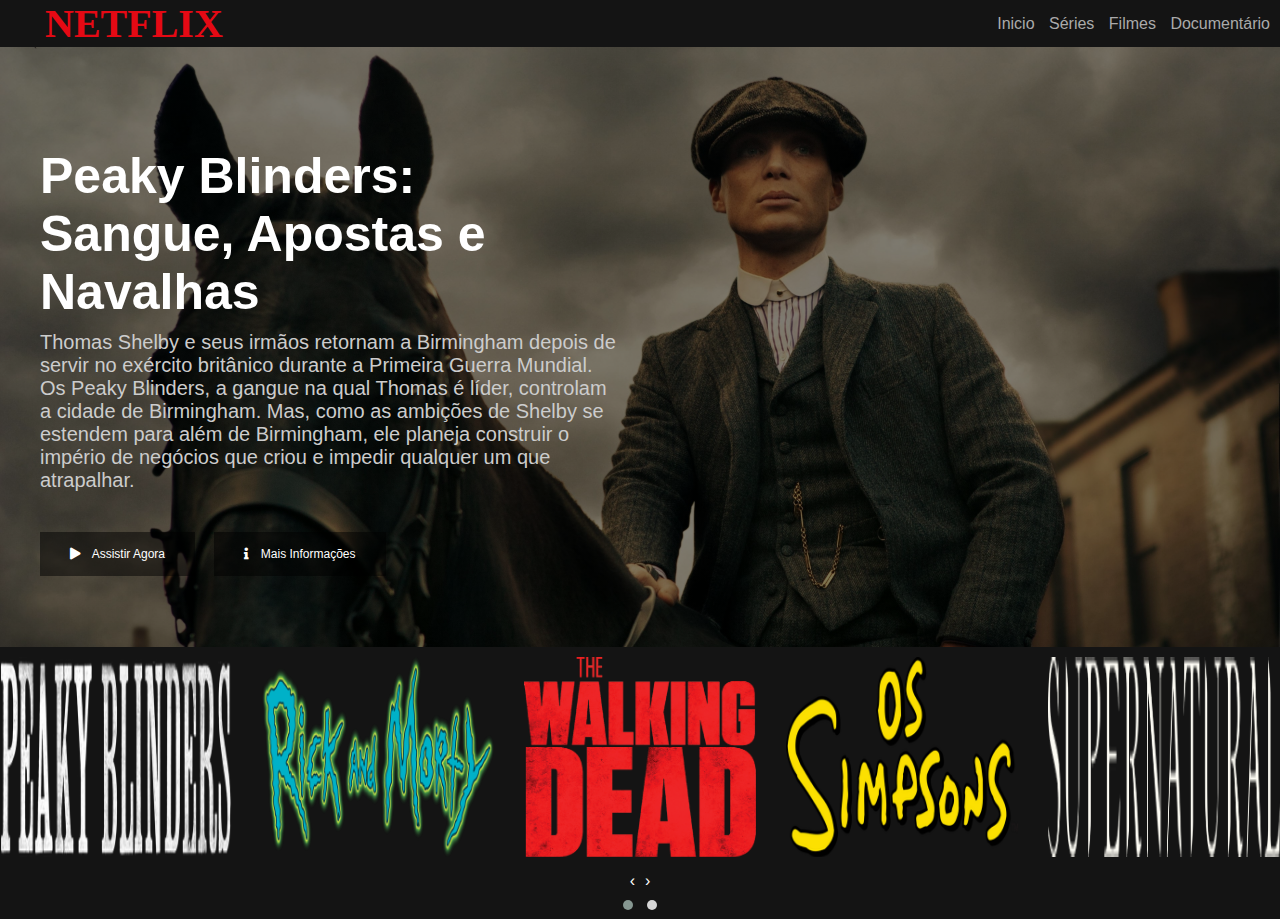
==== index.html @ 17f166b6 "inicial netflix" ====
<!DOCTYPE html>
<html lang="pt-br">
<head>
    <meta charset="UTF-8">
    <meta http-equiv="X-UA-Compatible" content="IE=edge">
    <meta name="viewport" content="width=device-width, initial-scale=1.0">
    <link rel="stylesheet" href="https://cdnjs.cloudflare.com/ajax/libs/font-awesome/5.15.3/css/all.min.css">
    <title>Netflix clone</title>
    <link rel="stylesheet" href="css/style.css">
    <link rel="stylesheet" href="css/owl-css/owl.carousel.min.css">
    <link rel="stylesheet" href="css/owl-css/owl.theme.default.min.css">
    <link rel="stylesheet" href="css/responsive.css">


</head>
<body>
    <header>
        <div class="container">
            <h2 class="logo">NETFLIX</h2>
            <nav>
                <a href="#">Inicio</a>
                <a href="#">Séries</a>
                <a href="#">Filmes</a>
                <a href="#">Documentário</a>
            </nav>
        </div>
    </header>

    <main>
        <div class="filme-principal">
            <div class="container">
                <h3 class="titulo">Peaky Blinders: Sangue, Apostas e Navalhas</h3>
                <p class="descricao">Thomas Shelby e seus irmãos retornam a Birmingham depois de servir no exército britânico durante a Primeira Guerra Mundial. Os Peaky Blinders, a gangue na qual Thomas é líder, controlam a cidade de Birmingham. Mas, como as ambições de Shelby se estendem  para além de Birmingham, ele planeja construir o império de negócios que criou e impedir qualquer um que atrapalhar.</p>              
                <div class="botoes">
                    <button role="button" class="botao">
                        <i class="fas fa-play"></i>
                          Assistir Agora
                    </button>
                    <button role="button" class="botao">                   
                        <i class="fas fa-info"></i>
                        Mais Informações             
                    </button>
                </div>
            </div>    
        </div>
    </main>

    <div class="carousel-filmes">
        <div class="owl-carousel owl-theme">
            <div class="item"><img class="box-filme" src="img/mini1.png"></div>
            <div class="item"><img src="img/mini2.png" alt=""></div>
            <div class="item"><img src="img/mini3.png" alt=""></div>
            <div class="item"><img src="img/mini4.png" alt=""></div>
            <div class="item"><img src="img/mini5.png" alt=""></div>
            <div class="item"><img src="img/mini6.png" alt=""></div>
            <div class="item"><img src="img/mini7.png" alt=""></div>
            <div class="item"><img src="img/mini8.png" alt=""></div>
            <div class="item"><img src="img/mini9.png" alt=""></div>
            <div class="item"><img src="img/mini10.png" alt=""></div>
        </div>
    </div>
     
        <script src="js/owl/jquery.min.js"></script>
        <script src="js/owl/owl.carousel.min.js"></script>
        <script src="js/setup.js"></script>
</body>
</html>
---- css/style.css ----
:root{
    --vermelho:#E50914;
    --preto:#141414;
}
*{
    padding: 0;
    margin: 0;
    box-sizing: border-box;
}
/*elementos base*/
body{
    color: white;
background: var(--preto);
font-family: Arial, 'Times New Roman', Times, serif;
}
header .container{
    display: flex;
    flex-direction: row;
    align-items: center;
    justify-content:space-between;
}
header .logo{
    margin-left: 5px;
    color: var(--vermelho);
    font-family: 'Arial Black', times;
    font-size: 40px;
}
header nav a{
    text-decoration:none;
    color: #AAA;
    margin-right: 10px;
}
header nav a:hover{
    color: #fff;
}
/* filme principal*/
.filme-principal{
    font-size: 16px;
    background:linear-gradient(rgba(0,0,0,.50),rgba(0,0,0,.50)100%) ,url(../img/blinders.capa.jpeg) ;
    background-repeat: no-repeat;
    background-size: cover;
    height: 600px;
    display: flex;
    flex-direction: column;
    justify-content: center;
    align-items: flex-start;
}
.descricao{
    color: #ccc;
    font-size: 20px;
}
.filme-principal .descricao{
    margin-top: 10px;
    margin-bottom: 40px;
}
.titulo{
    margin-top:5%;
    font-family: 'Trebuchet MS', Arial, sans-serif;
    font-size: 50px;

}
.botao{
    background-color:rgba(0, 0, 0, .50);
    border: none;
    color: white;
    padding:15px 30px;
    margin-right: 15px;
    font-size: 12px;
    cursor: pointer;
    transition: 1.5s;

}
.botao:hover{
    background-color: white;
    color:black;
}
.botao i{
    padding-right: 8px;
}
.container{
    margin-left: 40px;
}
.filme-principal .container{
    width: 45%;
}
.box-filme{
    height: 120px;
    width: 220px;
    display: block;
}
.owl-item img {
    display: block;
    width: 100%;
    height: 200px;
}
.carousel-filmes{
    margin-top:10px;
}
---- css/responsive.css ----
@media screen and (max-width:700px){
    header .container{
        display: flex;
        flex-direction: column;
    }

    .botao{
        margin-top: 5px;
        width: 190px;
    }
}
@media screen and (min-width:100px) {
    .descricao{
        width: 100%;
    }
}
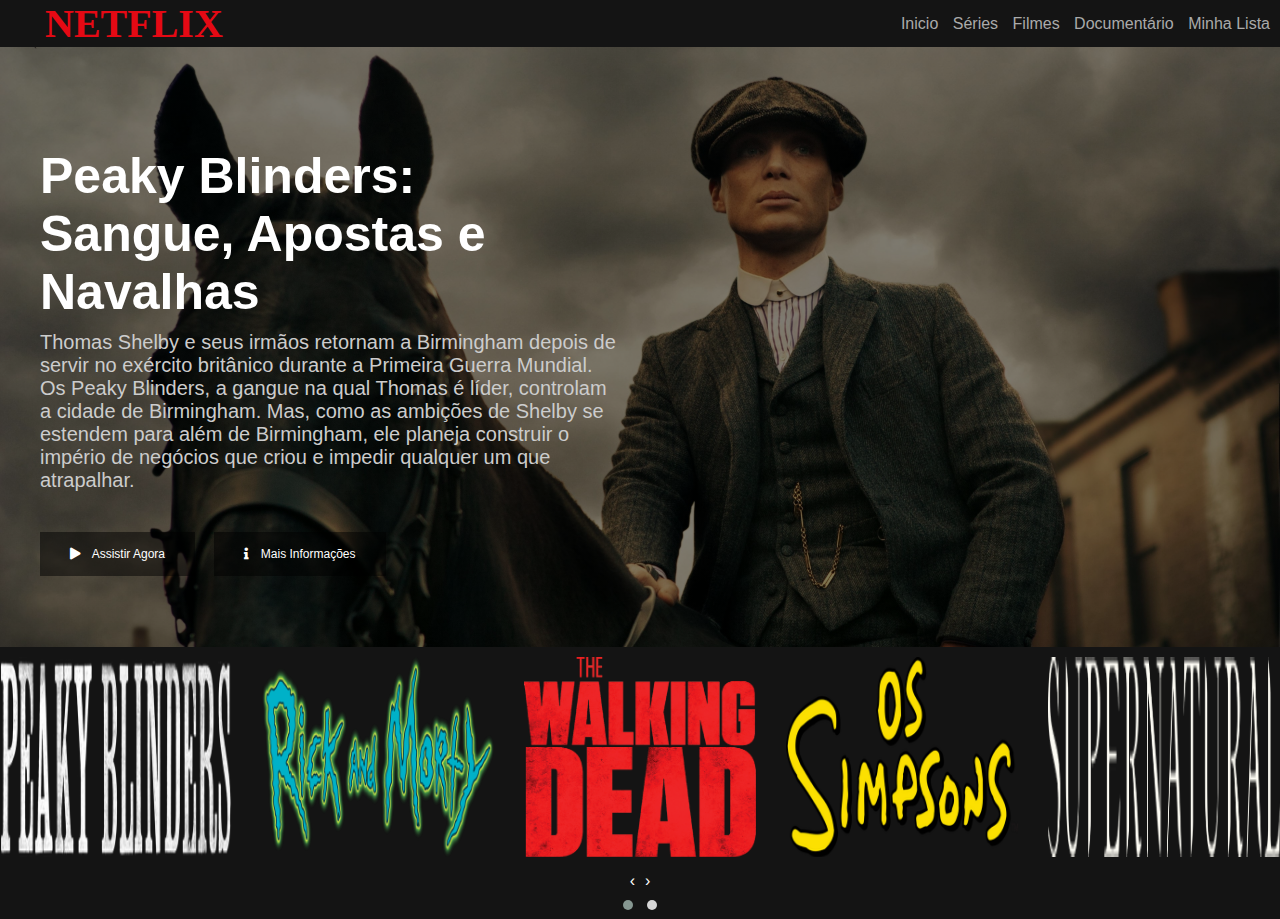
==== commit 70eb96e6: "login netflix" ====
--- a/index.html
+++ b/index.html
@@ -22,6 +22,7 @@
                 <a href="#">Séries</a>
                 <a href="#">Filmes</a>
                 <a href="#">Documentário</a>
+                <a href="#">Minha Lista</a>
             </nav>
         </div>
     </header>
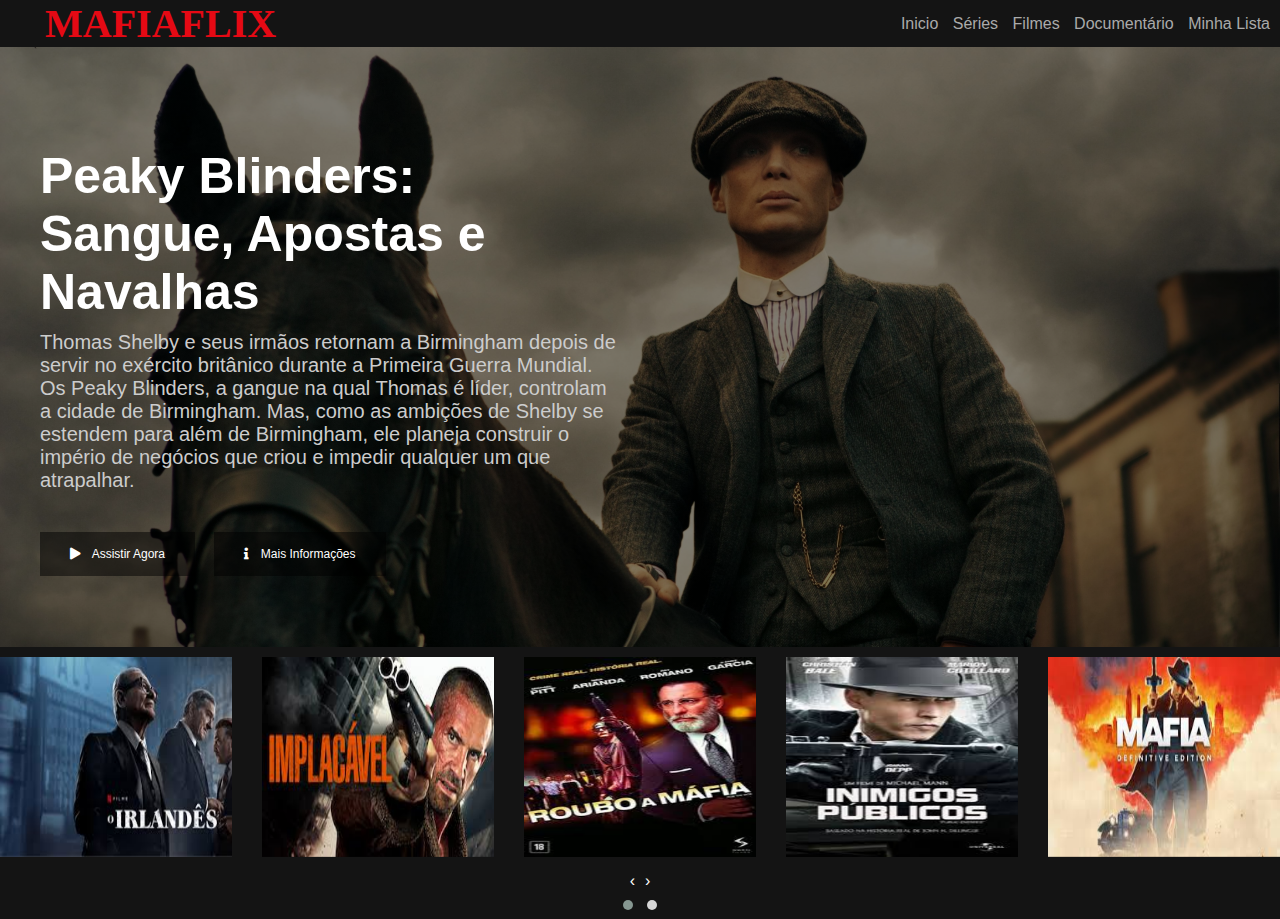
==== commit 3e6e1da4: "mafiaflix" ====
--- a/index.html
+++ b/index.html
@@ -16,7 +16,7 @@
 <body>
     <header>
         <div class="container">
-            <h2 class="logo">NETFLIX</h2>
+            <h2 class="logo">MAFIAFLIX</h2>
             <nav>
                 <a href="#">Inicio</a>
                 <a href="#">Séries</a>
@@ -60,7 +60,6 @@
             <div class="item"><img src="img/mini10.png" alt=""></div>
         </div>
     </div>
-     
         <script src="js/owl/jquery.min.js"></script>
         <script src="js/owl/owl.carousel.min.js"></script>
         <script src="js/setup.js"></script>
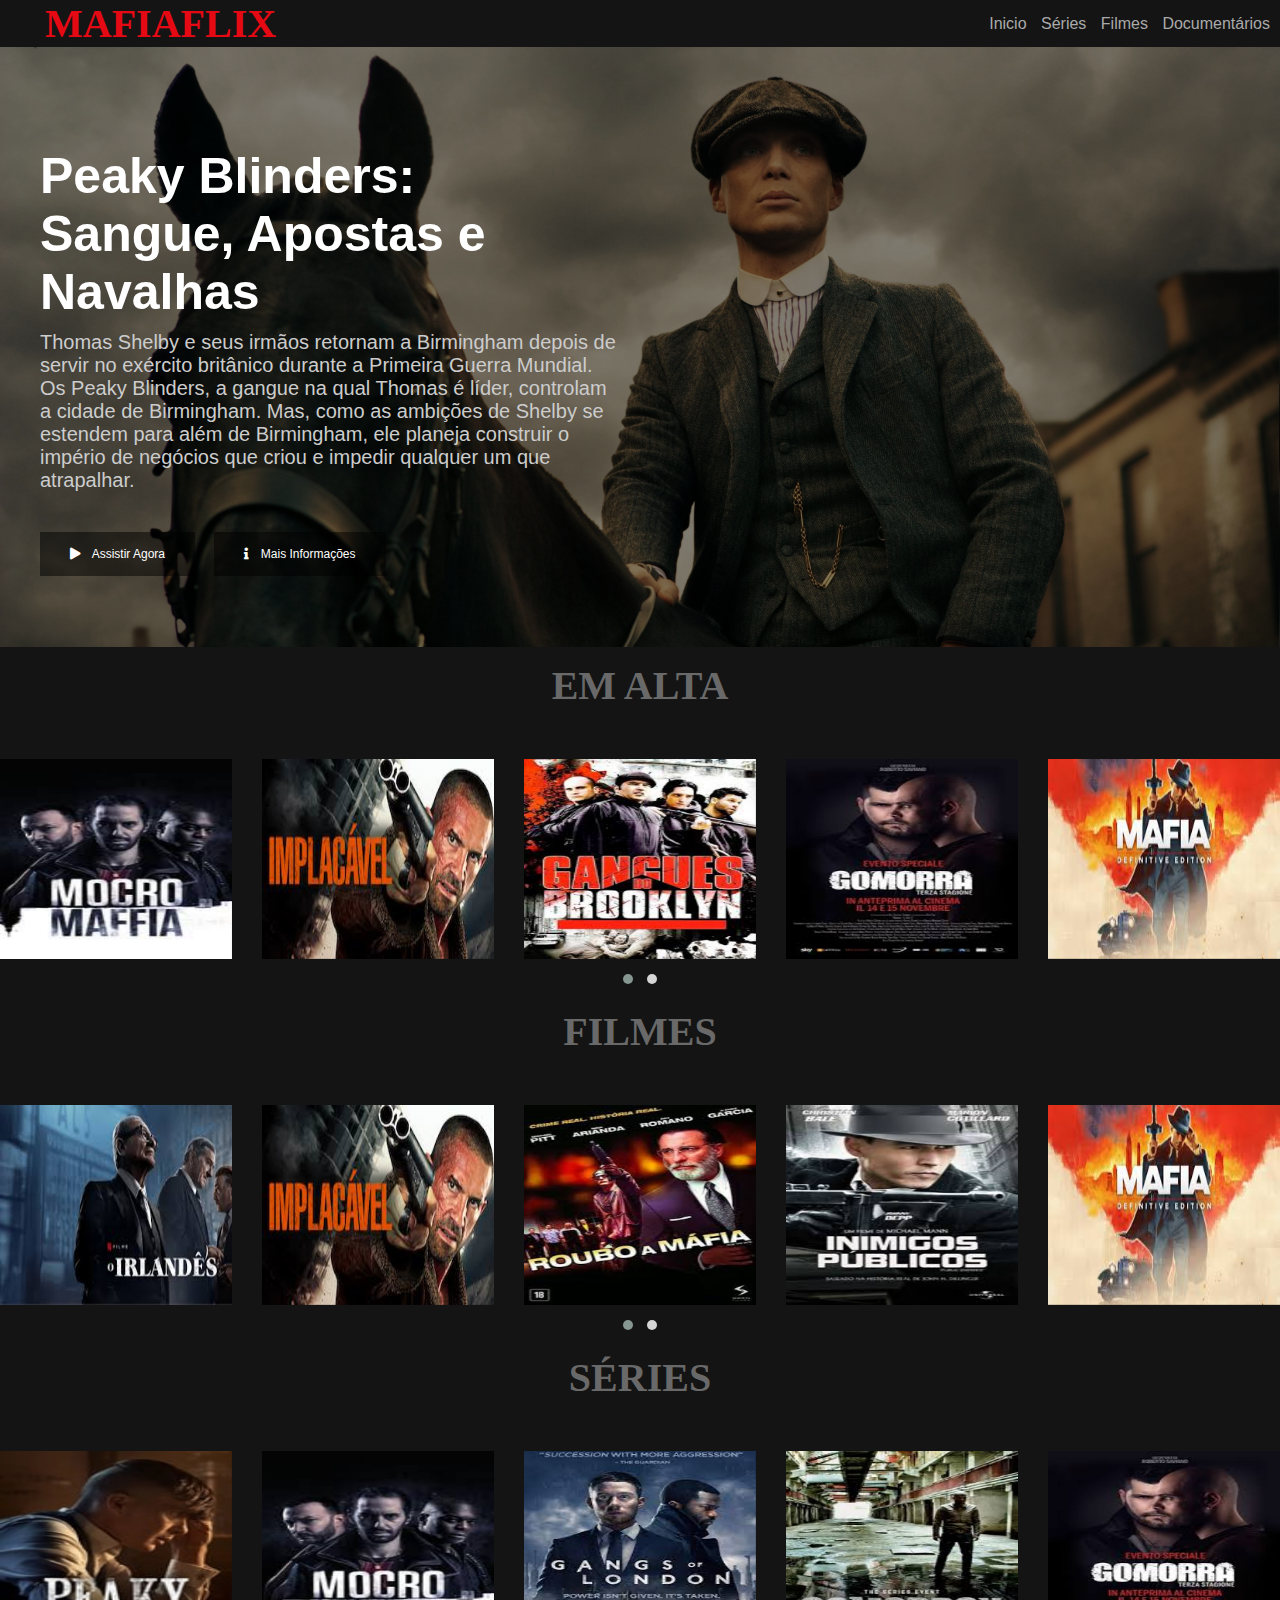
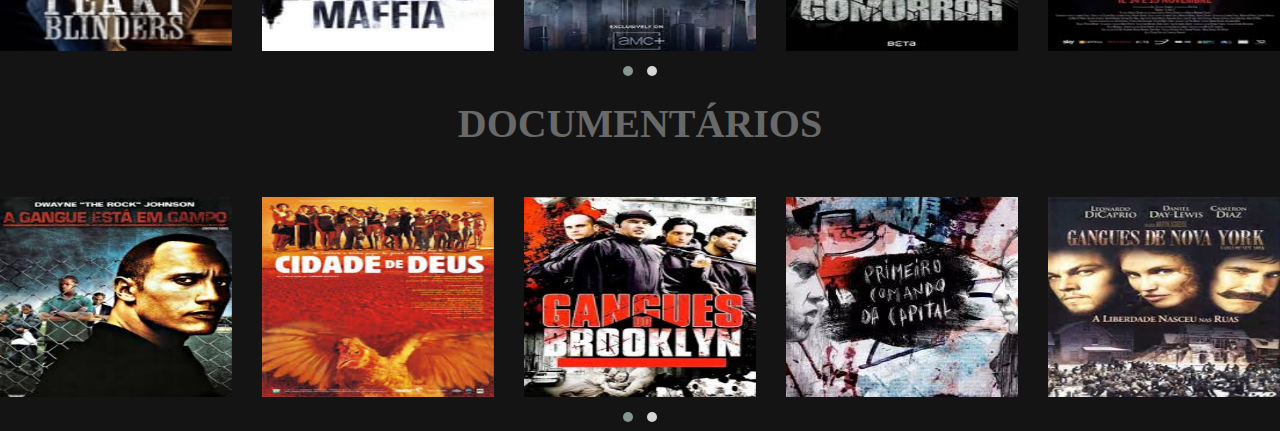
==== commit 2d25ee99: "MAFIAFLIX, series filmes, documetarios" ====
--- a/index.html
+++ b/index.html
@@ -5,7 +5,7 @@
     <meta http-equiv="X-UA-Compatible" content="IE=edge">
     <meta name="viewport" content="width=device-width, initial-scale=1.0">
     <link rel="stylesheet" href="https://cdnjs.cloudflare.com/ajax/libs/font-awesome/5.15.3/css/all.min.css">
-    <title>Netflix clone</title>
+    <title>MAFIAFLIX</title>
     <link rel="stylesheet" href="css/style.css">
     <link rel="stylesheet" href="css/owl-css/owl.carousel.min.css">
     <link rel="stylesheet" href="css/owl-css/owl.theme.default.min.css">
@@ -19,14 +19,13 @@
             <h2 class="logo">MAFIAFLIX</h2>
             <nav>
                 <a href="#">Inicio</a>
-                <a href="#">Séries</a>
-                <a href="#">Filmes</a>
-                <a href="#">Documentário</a>
-                <a href="#">Minha Lista</a>
+                <a href="#series">Séries</a>
+                <a href="#filmes">Filmes</a>
+                <a href="#documentarios">Documentários</a>
             </nav>
         </div>
     </header>
-
+<!-- banner-->
     <main>
         <div class="filme-principal">
             <div class="container">
@@ -35,31 +34,111 @@
                 <div class="botoes">
                     <button role="button" class="botao">
                         <i class="fas fa-play"></i>
-                          Assistir Agora
+                         Assistir Agora
                     </button>
                     <button role="button" class="botao">                   
                         <i class="fas fa-info"></i>
-                        Mais Informações             
+                        Mais Informações           
                     </button>
                 </div>
             </div>    
         </div>
     </main>
 
+           <!--*** em alta ***-->
+<div class="container-fluid">
+    <div class="em-alta">
+        <h3> Em Alta</h3>
+    </div>
     <div class="carousel-filmes">
         <div class="owl-carousel owl-theme">
-            <div class="item"><img class="box-filme" src="img/mini1.png"></div>
-            <div class="item"><img src="img/mini2.png" alt=""></div>
-            <div class="item"><img src="img/mini3.png" alt=""></div>
-            <div class="item"><img src="img/mini4.png" alt=""></div>
-            <div class="item"><img src="img/mini5.png" alt=""></div>
-            <div class="item"><img src="img/mini6.png" alt=""></div>
-            <div class="item"><img src="img/mini7.png" alt=""></div>
-            <div class="item"><img src="img/mini8.png" alt=""></div>
-            <div class="item"><img src="img/mini9.png" alt=""></div>
-            <div class="item"><img src="img/mini10.png" alt=""></div>
+            <div class="item"><img class="box-filme" src="img/series/mini1.png"></div>
+            <div class="item"><img src="img/filmes/mini2.png" alt=""></div>
+            <div class="item"><img src="img/documentarios/mini3.png" alt=""></div>
+            <div class="item"><img src="img/series/mini4.png" alt=""></div>
+            <div class="item"><img src="img/filmes/mini5.png" alt=""></div>
+            <div class="item"><img src="img/documentarios/mini6.png" alt=""></div>
+            <div class="item"><img src="img/series/mini7.png" alt=""></div>
+            <div class="item"><img src="img/filmes/mini8.png" alt=""></div>
+            <div class="item"><img src="img/documentarios/mini9.png" alt=""></div>
+            <div class="item"><img src="img/series/mini10.png" alt=""></div>
         </div>
     </div>
+</div>
+
+      <!--*** FILMES ***-->
+            <section id="filmes">
+                <div class="container-fluid">
+                    <div class="titulo-secundario">
+                        <h3>Filmes</h3>
+                    </div>
+                    <div class="carousel-filmes">
+                        <div class="owl-carousel owl-theme">
+                            <div class="item"><img class="box-filme" src="img/filmes/mini1.png"></div>
+                            <div class="item"><img src="img/filmes/mini2.png" alt=""></div>
+                            <div class="item"><img src="img/filmes/mini3.png" alt=""></div>
+                            <div class="item"><img src="img/filmes/mini4.png" alt=""></div>
+                            <div class="item"><img src="img/filmes/mini5.png" alt=""></div>
+                            <div class="item"><img src="img/filmes/mini6.png" alt=""></div>
+                            <div class="item"><img src="img/filmes/mini7.png" alt=""></div>
+                            <div class="item"><img src="img/filmes/mini8.png" alt=""></div>
+                            <div class="item"><img src="img/filmes/mini9.png" alt=""></div>
+                            <div class="item"><img src="img/filmes/mini10.png" alt=""></div>
+                        </div>
+                    </div>
+                </div>
+            </section>
+
+            <!--*** SERIES ***-->
+            <section>
+                <main id="series">
+                    <div class="container-fluid">
+                        <div class="titulo-terceiro">
+                            <h3>Séries</h3>
+                        </div>
+                        <div class="carousel-filmes">
+                            <div class="owl-carousel owl-theme">
+                                <div class="item"><img class="box-filme" src="img/series/mini10.png"></div>
+                                <div class="item"><img src="img/series/mini1.png" alt=""></div>
+                                <div class="item"><img src="img/series/mini2.png" alt=""></div>
+                                <div class="item"><img src="img/series/mini3.png" alt=""></div>
+                                <div class="item"><img src="img/series/mini4.png" alt=""></div>
+                                <div class="item"><img src="img/series/mini5.png" alt=""></div>
+                                <div class="item"><img src="img/series/mini6.png" alt=""></div>
+                                <div class="item"><img src="img/series/mini7.png" alt=""></div>
+                                <div class="item"><img src="img/series/mini8.png" alt=""></div>
+                                <div class="item"><img src="img/series/mini9.png" alt=""></div>
+                            </div>
+                        </div>
+                    </div>
+                </main>
+            </section>
+<!--*** DOCUMENTARIO ***-->
+            <section>
+                <main id="documentarios">
+                    <div class="container-fluid">
+                        <div class="titulo-terceiro">
+                            <h3>Documentários</h3>
+                        </div>
+                        <div class="carousel-filmes">
+                            <div class="owl-carousel owl-theme">
+                                <div class="item"><img class="box-filme" src="img/documentarios/mini1.png"></div>
+                                <div class="item"><img src="img/documentarios/mini2.png" alt=""></div>
+                                <div class="item"><img src="img/documentarios/mini3.png" alt=""></div>
+                                <div class="item"><img src="img/documentarios/mini4.png" alt=""></div>
+                                <div class="item"><img src="img/documentarios/mini5.png" alt=""></div>
+                                <div class="item"><img src="img/documentarios/mini6.png" alt=""></div>
+                                <div class="item"><img src="img/documentarios/mini7.png" alt=""></div>
+                                <div class="item"><img src="img/documentarios/mini8.png" alt=""></div>
+                                <div class="item"><img src="img/documentarios/mini9.png" alt=""></div>
+                                <div class="item"><img src="img/documentarios/mini10.png" alt=""></div>
+                            </div>
+                        </div>
+                    </div>
+                </main>
+            </section>
+            
+
         <script src="js/owl/jquery.min.js"></script>
         <script src="js/owl/owl.carousel.min.js"></script>
         <script src="js/setup.js"></script>
--- a/css/style.css
+++ b/css/style.css
@@ -1,6 +1,7 @@
 :root{
     --vermelho:#E50914;
     --preto:#141414;
+    --cinza:#696969;
 }
 *{
     padding: 0;
@@ -94,5 +95,24 @@
     height: 200px;
 }
 .carousel-filmes{
-    margin-top:10px;
+    margin-top:50px;
+}
+/*em alta*/
+.em-alta h3{
+    text-align: center;
+    text-transform: uppercase;
+    margin: 15px;
+    color: var(--cinza);
+    font-size: 40px;
+    font-family: 'Arial Black', times;
+}
+
+/*filmes, Series, Documentarios*/
+section h3{
+    text-align: center;
+    text-transform: uppercase;
+    margin: 15px;
+    color: var(--cinza);
+    font-size: 40px;
+    font-family: 'Arial Black', times;
 }